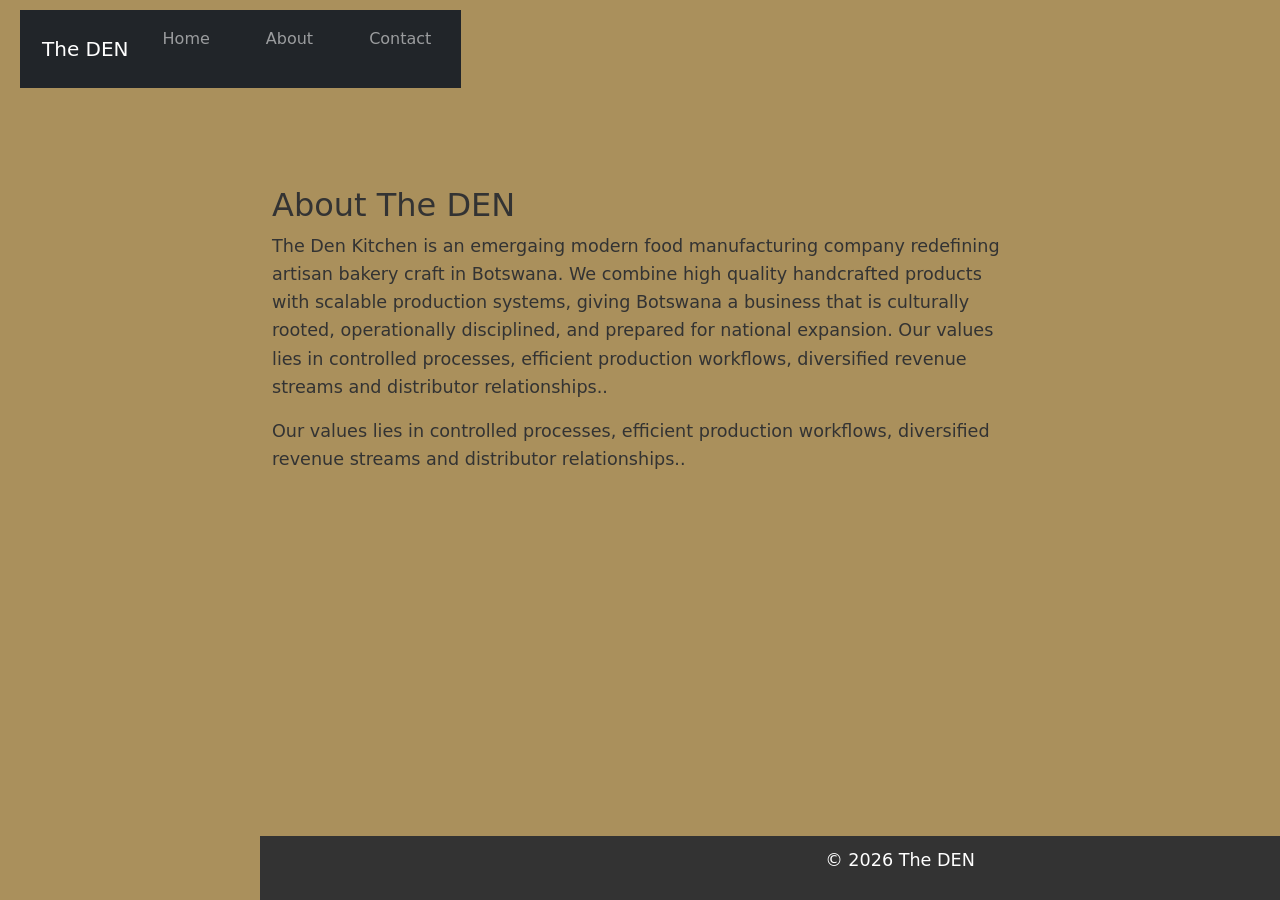
==== about.html @ 78507e6b "Add files via upload" ====
<!DOCTYPE html>
<html lang="en">
<head>
    <meta charset="UTF-8"> 

    <meta name="viewport" content="width=device-width, initial-scale=1.0"> 

    <title>About The DEN</title> 
      <!-- Bootstrap CSS --> 

    <link href="https://cdn.jsdelivr.net/npm/bootstrap@5.3.0/dist/css/bootstrap.min.css" rel="stylesheet"> 

    <!-- Custom CSS --> 
    <link rel="stylesheet" href="styles.css"> 

</head> 

<body> 

    <header> 

        <nav class="navbar navbar-expand-lg navbar-dark bg-dark"> 

        <div class="container"> 

            <a class="navbar-brand" href="index.html">The DEN</a> 

            <button class="navbar-toggler" type="button" data-bs-toggle="collapse" data-bs-target="#navbarNav"> 

                <span class="navbar-toggler-icon"></span> 

            </button> 

            <div class="collapse navbar-collapse" id="navbarNav"> 

                <ul class="navbar-nav"> 

                    <li class="nav-item"> 

                        <a class="nav-link" href="index.html">Home</a> 

                    </li> 

                    <li class="nav-item"> 

                        <a class="nav-link" href="about.html">About</a> 

                    </li> 

                    <li class="nav-item"> 

                        <a class="nav-link" href="contact.html">Contact</a> 

                    </li> 

                </ul> 

            </div> 

        </div> 

    </nav> 

    </header> 

 

    <main> 

        <main class="container my-5"> 

    <h2>About The DEN</h2> 

    <p>The Den Kitchen is an emergaing modern food manufacturing company redefining artisan bakery craft in Botswana.
                We combine high quality handcrafted products with scalable production systems, giving Botswana a business that is 
                culturally rooted, operationally disciplined, and prepared for national expansion. Our values lies in controlled
                 processes, efficient production workflows, diversified revenue streams and distributor relationships..</p> 

    <p>Our values lies in controlled processes, efficient production workflows, diversified revenue streams and distributor
        relationships..</p> 

    </main> 

 

    <footer> 

        <p>&copy; 2026 The DEN</p> 

    </footer> 
<!-- Your content goes here --> 

 

    <!-- Bootstrap JS and dependencies --> 

    <script src="https://cdn.jsdelivr.net/npm/@popperjs/core@2.11.6/dist/umd/popper.min.js"></script> 

    <script src="https://cdn.jsdelivr.net/npm/bootstrap@5.3.0/dist/js/bootstrap.min.js"></script> 

</body> 

</html>
---- styles.css ----
body { 
    font-family: system-ui, -apple-system, BlinkMacSystemFont, 'Segoe UI', Roboto, Oxygen, Ubuntu, Cantarell, 'Open Sans', 'Helvetica Neue', sans-serif; 
    color: #333;
    background-color: rgb(170, 144, 92);
    margin: 0; 
    padding: 0; 
    line-height: 1.6; 
} 
header {
    background-color: rgb(170, 144, 92);
    color: white
}

header h1 {
    margin: 0;
}

nav a {
    color: white;
    text-decoration: none;
    margin: 0 10px;
}

nav a:hover {
    text-decoration: underline;
}

main {
    padding: 20px;
     max-width: 800px; 
    margin: 0 auto; 
} 

main img { 
    max-width: 100%; 
    height: auto; 
    display: block; 
    margin: 20px 0; 
} 

footer { 
    background-color: #333; 
    color: white; 
    text-align: center; 
    padding: 10px; 
    position: fixed; 
    bottom: 0; 
    width: 100%;
} 

p { 
    font-size: 1.1em; 
} 

a { 
    color: #4CAF50; 
    text-decoration: none; 
} 

a:hover { 
    text-decoration: underline; 
} 

.logo img {
  border: none;
  outline: none;
  border-radius: 0;
}


main a[href^="mailto:"] { 
    color: #ff5722; 
    font-weight: bold; 
} 
header {
  display: flex;
  align-items: center;
  justify-content: space-between; /* pushes nav to the right */
  padding: 10px 20px;
}

nav ul {
  list-style: none;
  margin: 0;
  padding: 0;
  display: flex;
  gap: 20px; /* space between items */
}

nav a {
  text-decoration: none;
  color: #fff;
  font-weight: 500;
}

.navbar-nav{
    padding:0 0 20px;
    margin-left:auto;
    display: flex;
}

.navlink a{
    color: #333;
    text-decoration: none;
    font-weight: 600
}
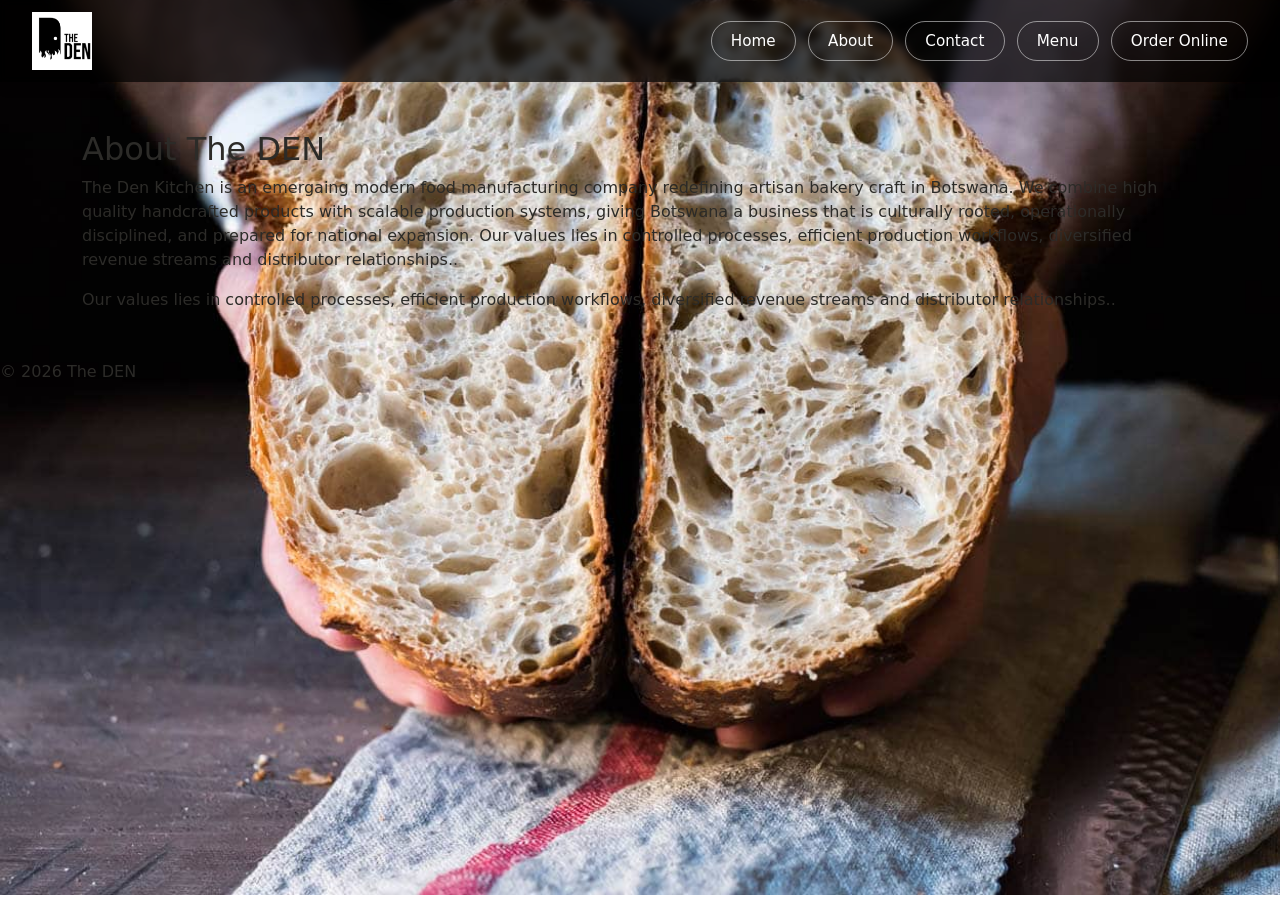
==== commit e254e613: "Refactor navbar structure and improve layout" ====
--- a/about.html
+++ b/about.html
@@ -19,51 +19,23 @@
 
     <header> 
 
-        <nav class="navbar navbar-expand-lg navbar-dark bg-dark"> 
+        <nav class="main-navbar">
+            <div class="logo-area">
+                <img src="logo.png" alt="The DEN" class="logo-img">
+            </div>
 
-        <div class="container"> 
+           <button class="nav-toggle" id="navToggleBtn">☰</button>
 
-            <a class="navbar-brand" href="index.html">The DEN</a> 
 
-            <button class="navbar-toggler" type="button" data-bs-toggle="collapse" data-bs-target="#navbarNav"> 
+<div class="nav-links" id="navLinks">
+            <a class="nav-btn-ghost" href="index.html">Home</a>
+            <a class="nav-btn-ghost" href="about.html">About</a>
+            <a class="nav-btn-ghost" href="contact.html">Contact</a>
+            <a class="nav-btn-ghost" href="Menu.html">Menu</a>
+             <a class="nav-btn-ghost" href="orderonline.html">Order Online</a>
+            </div>
+        </nav>
 
-                <span class="navbar-toggler-icon"></span> 
-
-            </button> 
-
-            <div class="collapse navbar-collapse" id="navbarNav"> 
-
-                <ul class="navbar-nav"> 
-
-                    <li class="nav-item"> 
-
-                        <a class="nav-link" href="index.html">Home</a> 
-
-                    </li> 
-
-                    <li class="nav-item"> 
-
-                        <a class="nav-link" href="about.html">About</a> 
-
-                    </li> 
-
-                    <li class="nav-item"> 
-
-                        <a class="nav-link" href="contact.html">Contact</a> 
-
-                    </li> 
-
-                </ul> 
-
-            </div> 
-
-        </div> 
-
-    </nav> 
-
-    </header> 
-
- 
 
     <main> 
 
@@ -100,4 +72,4 @@
 
 </body> 
 
-</html> +</html> 
--- a/styles.css
+++ b/styles.css
@@ -1,106 +1,276 @@
-body { 
-    font-family: system-ui, -apple-system, BlinkMacSystemFont, 'Segoe UI', Roboto, Oxygen, Ubuntu, Cantarell, 'Open Sans', 'Helvetica Neue', sans-serif; 
-    color: #333;
-    background-color: rgb(170, 144, 92);
-    margin: 0; 
-    padding: 0; 
-    line-height: 1.6; 
-} 
-header {
-    background-color: rgb(170, 144, 92);
-    color: white
+* {
+      margin: 0;
+      padding: 0;
+      box-sizing: border-box;
+    }
+
+    body {
+      font-family: 'Inter', system-ui, -apple-system, 'Segoe UI', Roboto, sans-serif;
+      background: url('bread.jpg') center/cover no-repeat;
+      min-height: 85vh;
+      color: #2c2b28;
+      line-height: 1.5;
+    }
+
+    /* ===== NAVBAR  ===== */
+    .main-navbar {
+      background: rgba(0, 0, 0, 0.7);
+      backdrop-filter: blur(5px);
+      padding: 0.75rem 2rem;
+      display: flex;
+      justify-content: space-between;
+      align-items: center;
+      flex-wrap: wrap;
+      position: sticky;
+      top: 0;
+      z-index: 1030;
+      box-shadow: 0 6px 14px rgba(0, 0, 0, 0.05);
+    }
+
+    .logo-img {
+      height: 58px;
+      width: auto;
+      filter: drop-shadow(0 2px 4px rgba(0,0,0,0.1));
+    }
+
+    .nav-links {
+      display: flex;
+      gap: 0.75rem;
+      align-items: center;
+      flex-wrap: wrap;
+    }
+
+    .nav-btn-ghost {
+      background: transparent;
+      color: white;
+      border: 1.5px solid rgba(255, 255, 255, 0.5);
+      padding: 0.5rem 1.2rem;
+      border-radius: 40px;
+      font-weight: 500;
+      text-decoration: none;
+      font-size: 0.95rem;
+      transition: all 0.2s ease;
+      display: inline-block;
+    }
+
+    .nav-btn-ghost:hover {
+      background: rgba(255, 255, 255, 0.2);
+      border-color: white;
+      color: white;
+      transform: translateY(-1px);
+    }
+
+    .nav-toggle {
+      display: none;
+      background: none;
+      border: 1.5px solid rgba(255, 255, 255, 0.7);
+      color: white;
+      font-size: 1.8rem;
+      padding: 0.2rem 0.8rem;
+      border-radius: 12px;
+      cursor: pointer;
+      line-height: 1;
+    }
+
+    @media (max-width: 768px) {
+      .nav-toggle {
+        display: block;
+      }
+      .nav-links {
+        display: none;
+        flex-direction: column;
+        align-items: stretch;
+        width: 100%;
+        margin-top: 1rem;
+        gap: 0.6rem;
+      }
+      .nav-links.open {
+        display: flex;
+      }
+      .main-navbar {
+        flex-wrap: wrap;
+        padding: 1rem;
+      }
+      .nav-btn-ghost {
+        text-align: center;
+      }
+    }
+
+    /* Hero section (home) */
+    .hero-section {
+      min-height: 85vh;
+      display: flex;
+      align-items: center;
+      justify-content: flex-start;
+      text-align: left;
+      padding: 2rem;
+    }
+
+    .hero-card {
+      background: rgba(0, 0, 0, 0.55);
+      backdrop-filter: blur(3px);
+      padding: 1.5rem 2rem;
+      border-radius: 32px;
+      max-width: 800px;
+      margin-left: 0;
+      margin-right: auto;
+    }
+
+    .hero-card h1 {
+      font-size: 3.8rem;
+      font-weight: 700;
+      color: white;
+      letter-spacing: -0.02em;
+      margin-bottom: 1rem;
+    }
+
+    .hero-card p {
+      font-size: 1.2rem;
+      color: rgba(255,255,240,0.95);
+      margin-bottom: 2rem;
+    }
+
+    .btn-group-custom {
+      display: flex;
+      gap: 1rem;
+      justify-content: center;
+      flex-wrap: wrap;
+    }
+
+    .btn-solid {
+      background-color: #a08547;
+      color: white;
+      padding: 0.75rem 2rem;
+      border-radius: 40px;
+      font-weight: 600;
+      text-decoration: none;
+      transition: 0.2s;
+      border: none;
+      display: inline-block;
+    }
+
+    .btn-solid:hover {
+      background-color: #a57c1f;
+      transform: scale(1.02);
+      color: white;
+    }
+
+    .btn-outline-light {
+      background: transparent;
+      border: 2px solid white;
+      color: white;
+      padding: 0.7rem 1.8rem;
+      border-radius: 40px;
+      font-weight: 500;
+      text-decoration: none;
+      transition: 0.2s;
+    }
+
+    .btn-outline-light:hover {
+      background: white;
+      color: #a08547;
+    }
+
+    /* footer */
+    .main-footer {
+      background-color: #1e1e1c;
+      color: #e2e2dc;
+      text-align: center;
+      padding: 1.5rem;
+      margin-top: 3rem;
+      font-size: 0.9rem;
+    }
+
+    /* page containers */
+    .page-container {
+      max-width: 1280px;
+      margin: 2rem auto;
+      padding: 0 2rem;
+    }
+
+    .page-title {
+      font-size: 2.5rem;
+      font-weight: 700;
+      color: #3e2e1f;
+      border-left: 6px solid #c49a2b;
+      padding-left: 1rem;
+      margin-bottom: 2rem;
+    }
+
+    /* about & contact cards */
+    .glass-card {
+      background: white;
+      border-radius: 28px;
+      box-shadow: 0 12px 30px rgba(0, 0, 0, 0.08);
+      padding: 2rem;
+      margin-bottom: 2rem;
+    }
+
+    .contact-icon {
+      font-size: 1.8rem;
+      color: #a08547;
+      margin-right: 1rem;
+    }
+
+    /* menu table refined */
+    .menu-table-wrapper {
+      background: white;
+      border-radius: 28px;
+      overflow: hidden;
+      box-shadow: 0 15px 35px rgba(0, 0, 0, 0.1);
+    }
+
+    .menu-table {
+      width: 100%;
+      border-collapse: collapse;
+      font-size: 1rem;
+    }
+
+    .menu-table th {
+      background-color: #a08547;
+      color: white;
+      padding: 1rem 1.2rem;
+      font-weight: 600;
+    }
+
+    .menu-table td {
+      padding: 1rem 1.2rem;
+      border-bottom: 1px solid #ece4d7;
+      color: #2c2b28;
+    }
+
+    .menu-table tr:last-child td {
+      border-bottom: none;
+    }
+
+    .menu-table tr:hover {
+      background-color: #fef6e8;
+    }
+
+    .price-tag {
+      font-weight: 700;
+      color: #b47c2e;
+    }
+
+
+    .insta-btn {
+      background-color: #c49a2b;
+      border: none;
+      border-radius: 60px;
+      padding: 0.7rem 1.8rem;
+      font-weight: 500;
+      transition: 0.2s;
+    }
+    .insta-btn:hover {
+      background-color: #9e741f;
+      transform: translateY(-2px);
+    }
+
+    @media (max-width: 640px) {
+      .hero-card h1 {
+        font-size: 2.4rem;
+      }
+      .page-container {
+        padding: 0 1.2rem;
+      }
 }
-
-header h1 {
-    margin: 0;
-}
-
-nav a {
-    color: white;
-    text-decoration: none;
-    margin: 0 10px;
-}
-
-nav a:hover {
-    text-decoration: underline;
-}
-
-main {
-    padding: 20px;
-     max-width: 800px; 
-    margin: 0 auto; 
-} 
-
-main img { 
-    max-width: 100%; 
-    height: auto; 
-    display: block; 
-    margin: 20px 0; 
-} 
-
-footer { 
-    background-color: #333; 
-    color: white; 
-    text-align: center; 
-    padding: 10px; 
-    position: fixed; 
-    bottom: 0; 
-    width: 100%;
-} 
-
-p { 
-    font-size: 1.1em; 
-} 
-
-a { 
-    color: #4CAF50; 
-    text-decoration: none; 
-} 
-
-a:hover { 
-    text-decoration: underline; 
-} 
-
-.logo img {
-  border: none;
-  outline: none;
-  border-radius: 0;
-}
-
-
-main a[href^="mailto:"] { 
-    color: #ff5722; 
-    font-weight: bold; 
-} 
-header {
-  display: flex;
-  align-items: center;
-  justify-content: space-between; /* pushes nav to the right */
-  padding: 10px 20px;
-}
-
-nav ul {
-  list-style: none;
-  margin: 0;
-  padding: 0;
-  display: flex;
-  gap: 20px; /* space between items */
-}
-
-nav a {
-  text-decoration: none;
-  color: #fff;
-  font-weight: 500;
-}
-
-.navbar-nav{
-    padding:0 0 20px;
-    margin-left:auto;
-    display: flex;
-}
-
-.navlink a{
-    color: #333;
-    text-decoration: none;
-    font-weight: 600
-}
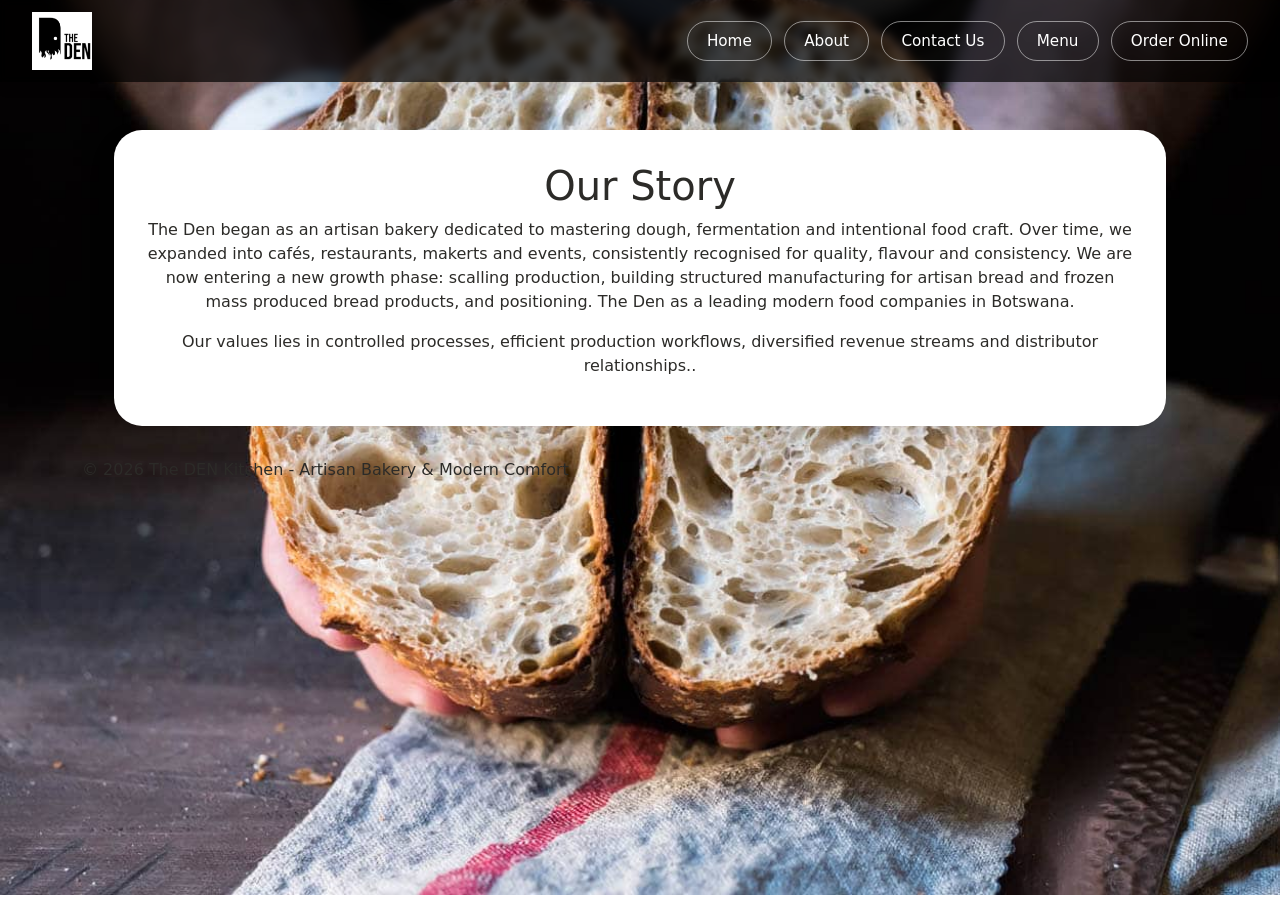
==== commit 3e05f4c1: "Revise content and layout for About page Updated the About page with new content and structure." ====
--- a/about.html
+++ b/about.html
@@ -30,7 +30,7 @@
 <div class="nav-links" id="navLinks">
             <a class="nav-btn-ghost" href="index.html">Home</a>
             <a class="nav-btn-ghost" href="about.html">About</a>
-            <a class="nav-btn-ghost" href="contact.html">Contact</a>
+            <a class="nav-btn-ghost" href="contact.html">Contact Us</a>
             <a class="nav-btn-ghost" href="Menu.html">Menu</a>
              <a class="nav-btn-ghost" href="orderonline.html">Order Online</a>
             </div>
@@ -40,36 +40,50 @@
     <main> 
 
         <main class="container my-5"> 
-
-    <h2>About The DEN</h2> 
-
-    <p>The Den Kitchen is an emergaing modern food manufacturing company redefining artisan bakery craft in Botswana.
-                We combine high quality handcrafted products with scalable production systems, giving Botswana a business that is 
-                culturally rooted, operationally disciplined, and prepared for national expansion. Our values lies in controlled
-                 processes, efficient production workflows, diversified revenue streams and distributor relationships..</p> 
-
-    <p>Our values lies in controlled processes, efficient production workflows, diversified revenue streams and distributor
+<div class="page-container">
+    <div class="glass-card text-center">
+        <h1><i class="bi bi-cup-straw"></i>Our Story</h1>
+    <p>The Den began as an artisan bakery dedicated to mastering dough,
+fermentation and intentional food craft. Over time, we expanded
+into cafés, restaurants, makerts and events, consistently
+recognised for quality, flavour and consistency. We are now
+entering a new growth phase: scalling production, building
+structured manufacturing for artisan bread and frozen mass
+produced bread products, and positioning. The Den as a leading
+modern food companies in Botswana.</p>
+<p>Our values lies in controlled processes, efficient production workflows, diversified revenue streams and distributor
         relationships..</p> 
 
+    </div>
+</div>
+
+
+        <main>
+        <footer>
+        <p>&copy; 2026 The DEN Kitchen - Artisan Bakery & Modern Comfort</p>
+    </footer>
+    <!-- Bootstrap JS -->
+    <script src="https://cdn.jsdelivr.net/npm/@popperjs/core@2.11.6/dist/umd/popper.min.js"></script>
+    <script src="https://cdn.jsdelivr.net/npm/bootstrap@5.3.0/dist/js/bootstrap.min.js"></script>
     </main> 
-
- 
-
-    <footer> 
-
-        <p>&copy; 2026 The DEN</p> 
-
-    </footer> 
-<!-- Your content goes here --> 
-
- 
 
     <!-- Bootstrap JS and dependencies --> 
 
     <script src="https://cdn.jsdelivr.net/npm/@popperjs/core@2.11.6/dist/umd/popper.min.js"></script> 
 
     <script src="https://cdn.jsdelivr.net/npm/bootstrap@5.3.0/dist/js/bootstrap.min.js"></script> 
+<script>
+   
+    const navToggle = document.getElementById('navToggleBtn');
+    const navLinks = document.getElementById('navLinks');
+    
 
+    if (navToggle && navLinks) {
+        navToggle.addEventListener('click', function() {
+            navLinks.classList.toggle('open');
+        });
+    }
+</script>
 </body> 
 
 </html> 
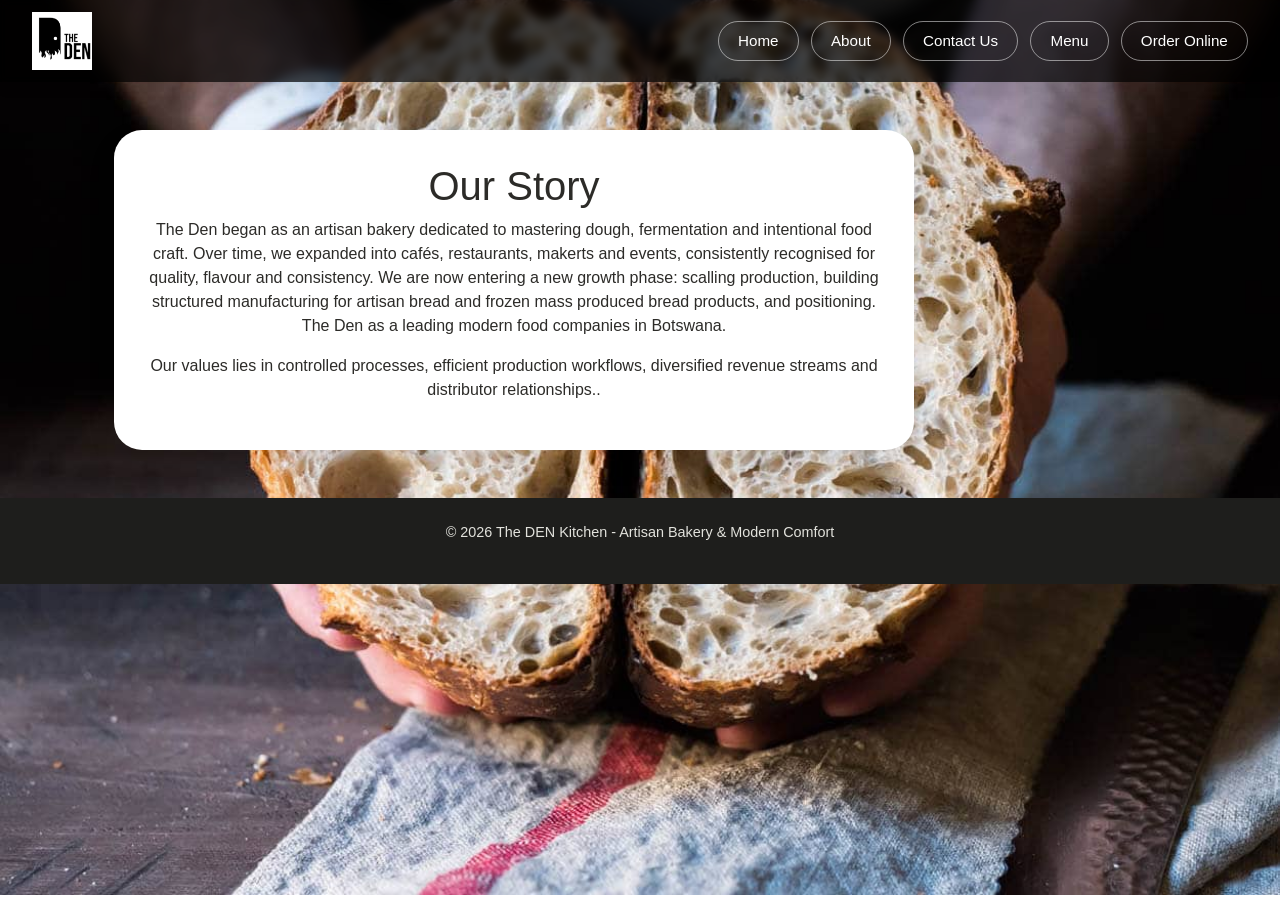
==== commit 3952b1b3: "Update about.html" ====
--- a/about.html
+++ b/about.html
@@ -56,34 +56,26 @@
 
     </div>
 </div>
+</main>
+<main>
+<footer class="main-footer">
+    <p>&copy; 2026 The DEN Kitchen - Artisan Bakery & Modern Comfort</p>
+</footer>
 
+<!-- Bootstrap JS -->
+<script src="https://cdn.jsdelivr.net/npm/@popperjs/core@2.11.6/dist/umd/popper.min.js"></script>
+<script src="https://cdn.jsdelivr.net/npm/bootstrap@5.3.0/dist/js/bootstrap.min.js"></script>
+</main>
 
-        <main>
-        <footer>
-        <p>&copy; 2026 The DEN Kitchen - Artisan Bakery & Modern Comfort</p>
-    </footer>
-    <!-- Bootstrap JS -->
-    <script src="https://cdn.jsdelivr.net/npm/@popperjs/core@2.11.6/dist/umd/popper.min.js"></script>
-    <script src="https://cdn.jsdelivr.net/npm/bootstrap@5.3.0/dist/js/bootstrap.min.js"></script>
-    </main> 
-
-    <!-- Bootstrap JS and dependencies --> 
-
-    <script src="https://cdn.jsdelivr.net/npm/@popperjs/core@2.11.6/dist/umd/popper.min.js"></script> 
-
-    <script src="https://cdn.jsdelivr.net/npm/bootstrap@5.3.0/dist/js/bootstrap.min.js"></script> 
 <script>
-   
     const navToggle = document.getElementById('navToggleBtn');
     const navLinks = document.getElementById('navLinks');
     
-
     if (navToggle && navLinks) {
         navToggle.addEventListener('click', function() {
             navLinks.classList.toggle('open');
         });
     }
 </script>
-</body> 
-
-</html> 
+</body>
+</html>
--- a/styles.css
+++ b/styles.css
@@ -5,7 +5,7 @@
     }
 
     body {
-      font-family: 'Inter', system-ui, -apple-system, 'Segoe UI', Roboto, sans-serif;
+      font-family: montserrat ExtraBold, sans-serif;
       background: url('bread.jpg') center/cover no-repeat;
       min-height: 85vh;
       color: #2c2b28;
@@ -173,12 +173,12 @@
 
     /* footer */
     .main-footer {
-      background-color: #1e1e1c;
+      background-color: #ffffff;
       color: #e2e2dc;
       text-align: center;
       padding: 1.5rem;
       margin-top: 3rem;
-      font-size: 0.9rem;
+      font-size: 2rem;
     }
 
     /* page containers */
@@ -200,77 +200,130 @@
     /* about & contact cards */
     .glass-card {
       background: white;
+      padding: 1.5rem 2rem;
+      border-radius: 32px;
+      max-width: 800px;
+      margin-left: 0;
+      margin-right: auto;
+      text-align: left;
       border-radius: 28px;
       box-shadow: 0 12px 30px rgba(0, 0, 0, 0.08);
       padding: 2rem;
       margin-bottom: 2rem;
+      justify-content: flex-start;
     }
 
     .contact-icon {
+      background: white;
+      padding: 1.5rem 2rem;
+      border-radius: 32px;
+      max-width: 800px;
+      margin-left: 0;
+      margin-right: auto;
+      text-align: left;
+      border-radius: 28px;
+      box-shadow: 0 12px 30px rgba(0, 0, 0, 0.08);
+      padding: 2rem;
+      margin-bottom: 2rem;
+      justify-content: flex-start;
       font-size: 1.8rem;
       color: #a08547;
       margin-right: 1rem;
     }
 
-    /* menu table refined */
-    .menu-table-wrapper {
-      background: white;
-      border-radius: 28px;
-      overflow: hidden;
-      box-shadow: 0 15px 35px rgba(0, 0, 0, 0.1);
-    }
-
-    .menu-table {
-      width: 100%;
-      border-collapse: collapse;
-      font-size: 1rem;
-    }
-
-    .menu-table th {
-      background-color: #a08547;
-      color: white;
-      padding: 1rem 1.2rem;
-      font-weight: 600;
-    }
-
-    .menu-table td {
-      padding: 1rem 1.2rem;
-      border-bottom: 1px solid #ece4d7;
-      color: #2c2b28;
-    }
-
-    .menu-table tr:last-child td {
-      border-bottom: none;
-    }
-
-    .menu-table tr:hover {
-      background-color: #fef6e8;
-    }
-
-    .price-tag {
-      font-weight: 700;
-      color: #b47c2e;
-    }
-
-
-    .insta-btn {
-      background-color: #c49a2b;
-      border: none;
-      border-radius: 60px;
-      padding: 0.7rem 1.8rem;
-      font-weight: 500;
-      transition: 0.2s;
-    }
-    .insta-btn:hover {
-      background-color: #9e741f;
-      transform: translateY(-2px);
-    }
-
-    @media (max-width: 640px) {
-      .hero-card h1 {
-        font-size: 2.4rem;
-      }
-      .page-container {
-        padding: 0 1.2rem;
-      }
-}
+/* Menu Page */
+.menu-section {
+    margin-bottom: 3rem;
+}
+
+.section-header {
+    display: flex;
+    align-items: center;
+    gap: 1rem;
+    margin-bottom: 1.5rem;
+    flex-wrap: wrap;
+}
+
+.section-header i {
+    font-size: 2rem;
+    color: #c49a2b;
+}
+
+.section-header h2 {
+    font-size: 1.8rem;
+    font-weight: 600;
+    color: #9a591c;
+    margin: 0;
+}
+
+.section-divider {
+    flex: 1;
+    height: 2px;
+    background: linear-gradient(90deg, #c49a2b, transparent);
+}
+
+.menu-grid {
+    display: grid;
+    grid-template-columns: repeat(auto-fill, minmax(300px, 1fr));
+    gap: 1rem;
+}
+
+.menu-item-card {
+    background: white;
+    border-radius: 16px;
+    padding: 1rem 1.25rem;
+    display: flex;
+    justify-content: space-between;
+    align-items: center;
+    transition: all 0.2s ease;
+    box-shadow: 0 2px 8px rgba(0, 0, 0, 0.05);
+    border: 1px solid #f0e6d8;
+}
+
+.menu-item-card:hover {
+    transform: translateY(-2px);
+    box-shadow: 0 8px 20px rgba(0, 0, 0, 0.1);
+    border-color: #c49a2b;
+}
+
+.menu-item-info h3 {
+    font-size: 1.1rem;
+    font-weight: 600;
+    margin: 0 0 0.25rem 0;
+    color: #2c2b28;
+}
+
+.menu-item-info p {
+    font-size: 0.8rem;
+    color: #8a7a6a;
+    margin: 0;
+}
+
+.menu-item-price {
+    font-weight: 700;
+    color: #c49a2b;
+    font-size: 1.1rem;
+    white-space: nowrap;
+    padding-left: 1rem;
+}
+
+.order-cta {
+    margin-top: 3rem;
+    background: linear-gradient(135deg, #fff9f0, #fff);
+    border: 2px solid #c49a2b20;
+}
+
+.order-cta h3 {
+    color: #3e2e1f;
+    margin-top: 1rem;
+}
+
+/* Footer */
+.main-footer {
+    background-color: #1e1e1c;
+    color: #e2e2dc;
+    text-align: center;
+    padding: 1.5rem;
+    margin-top: 3rem;
+    font-size: 0.9rem;
+}
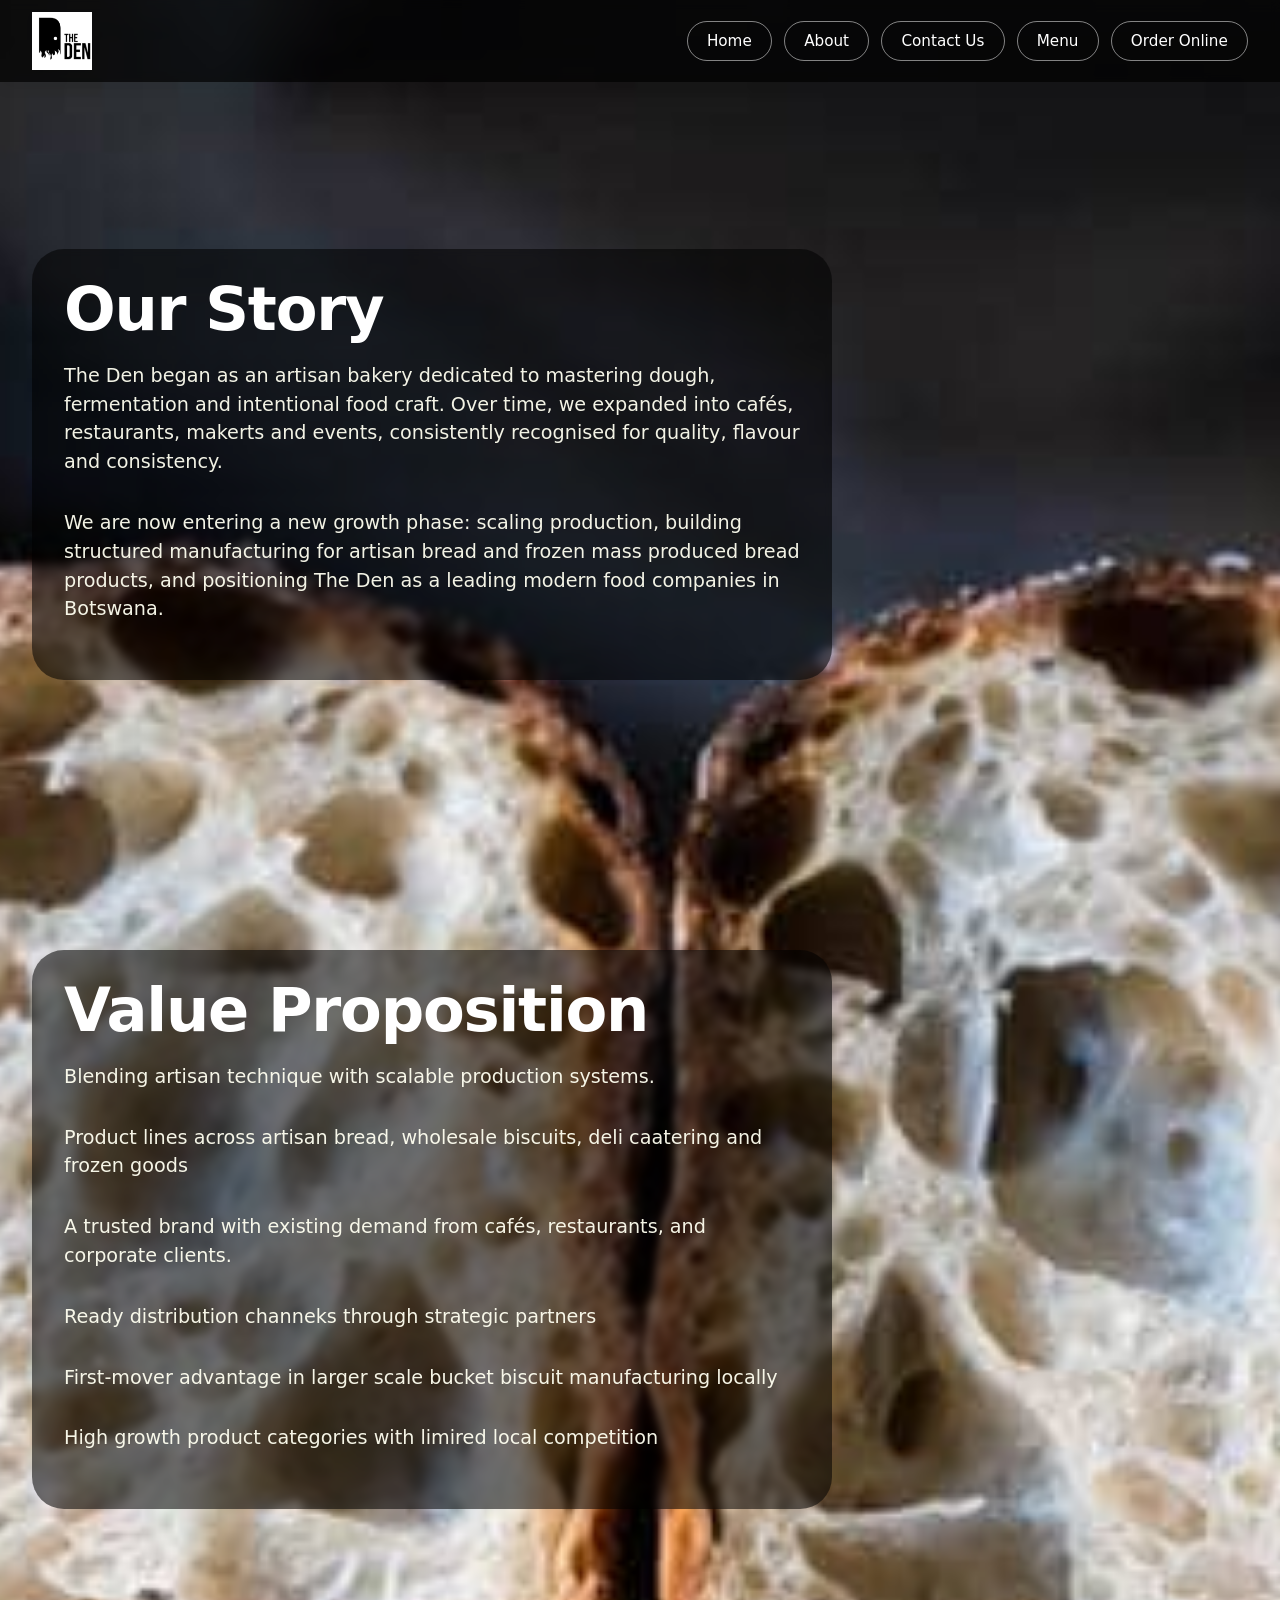
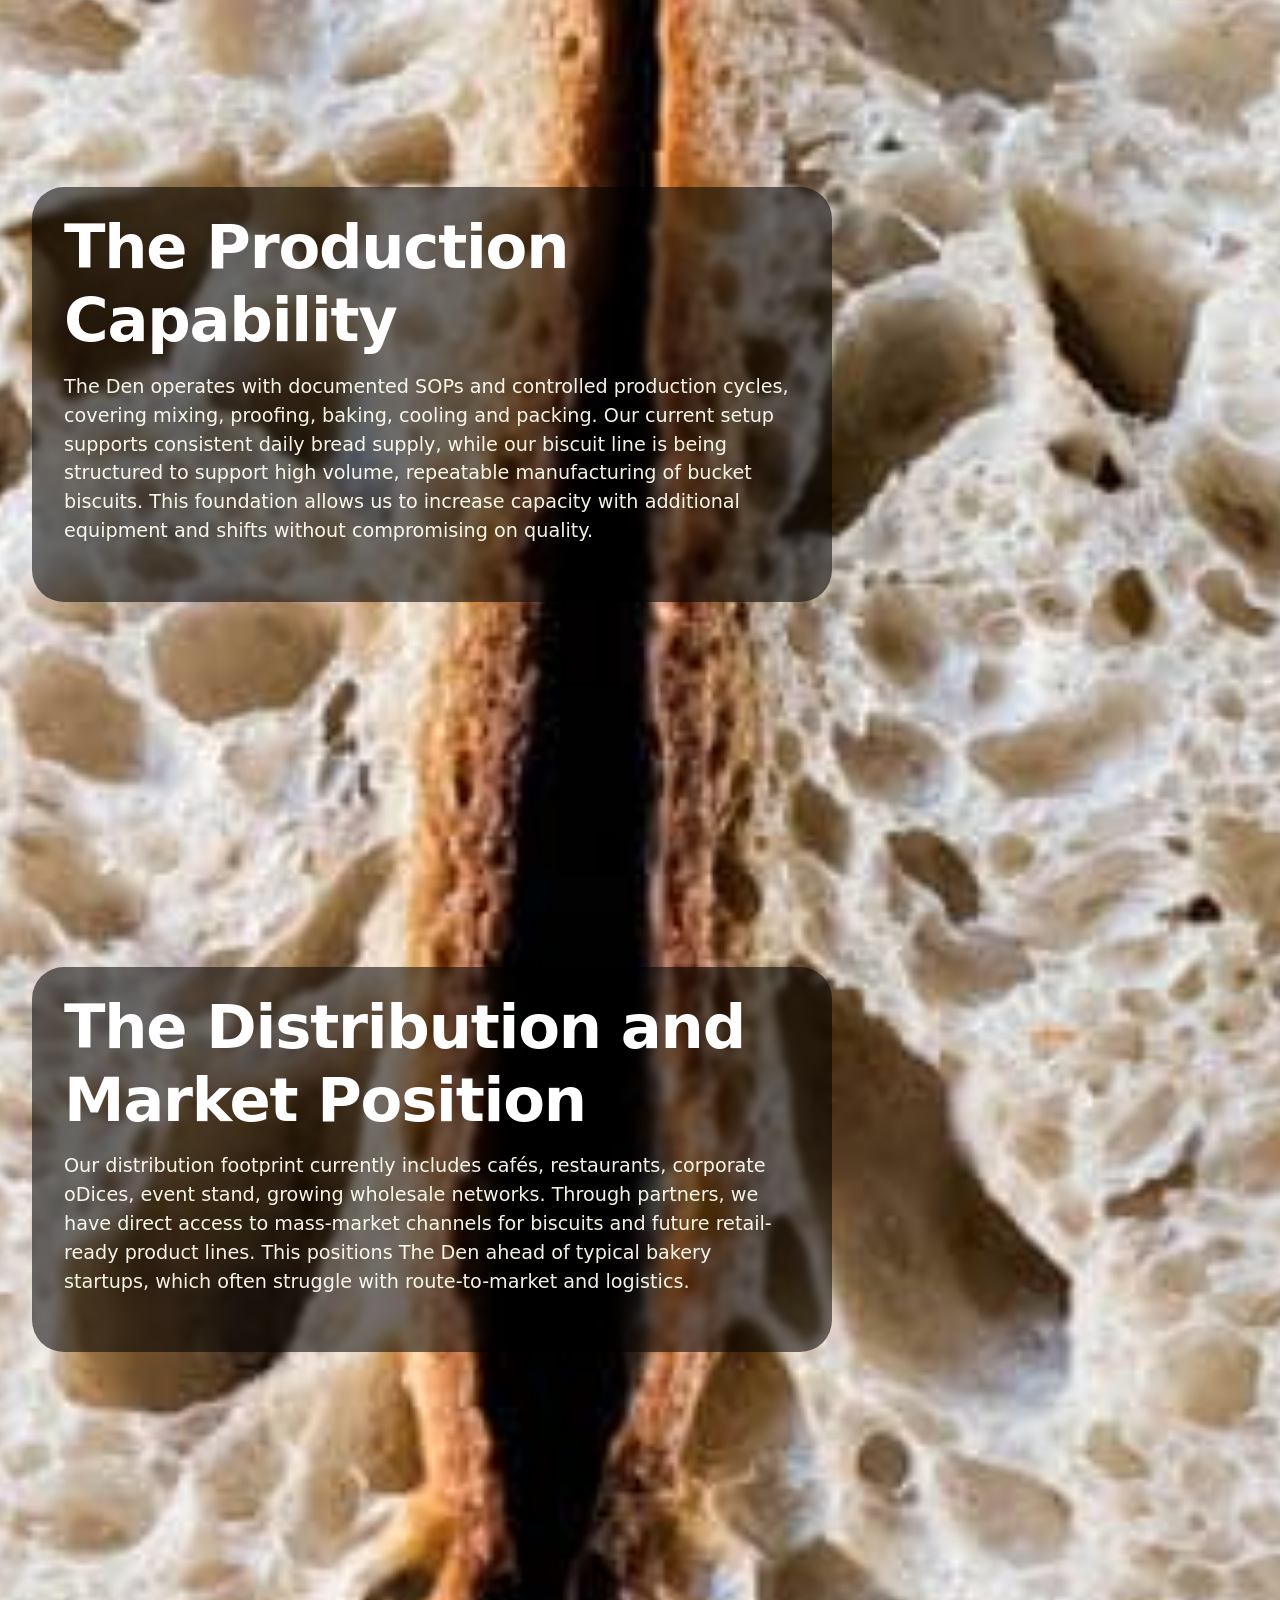
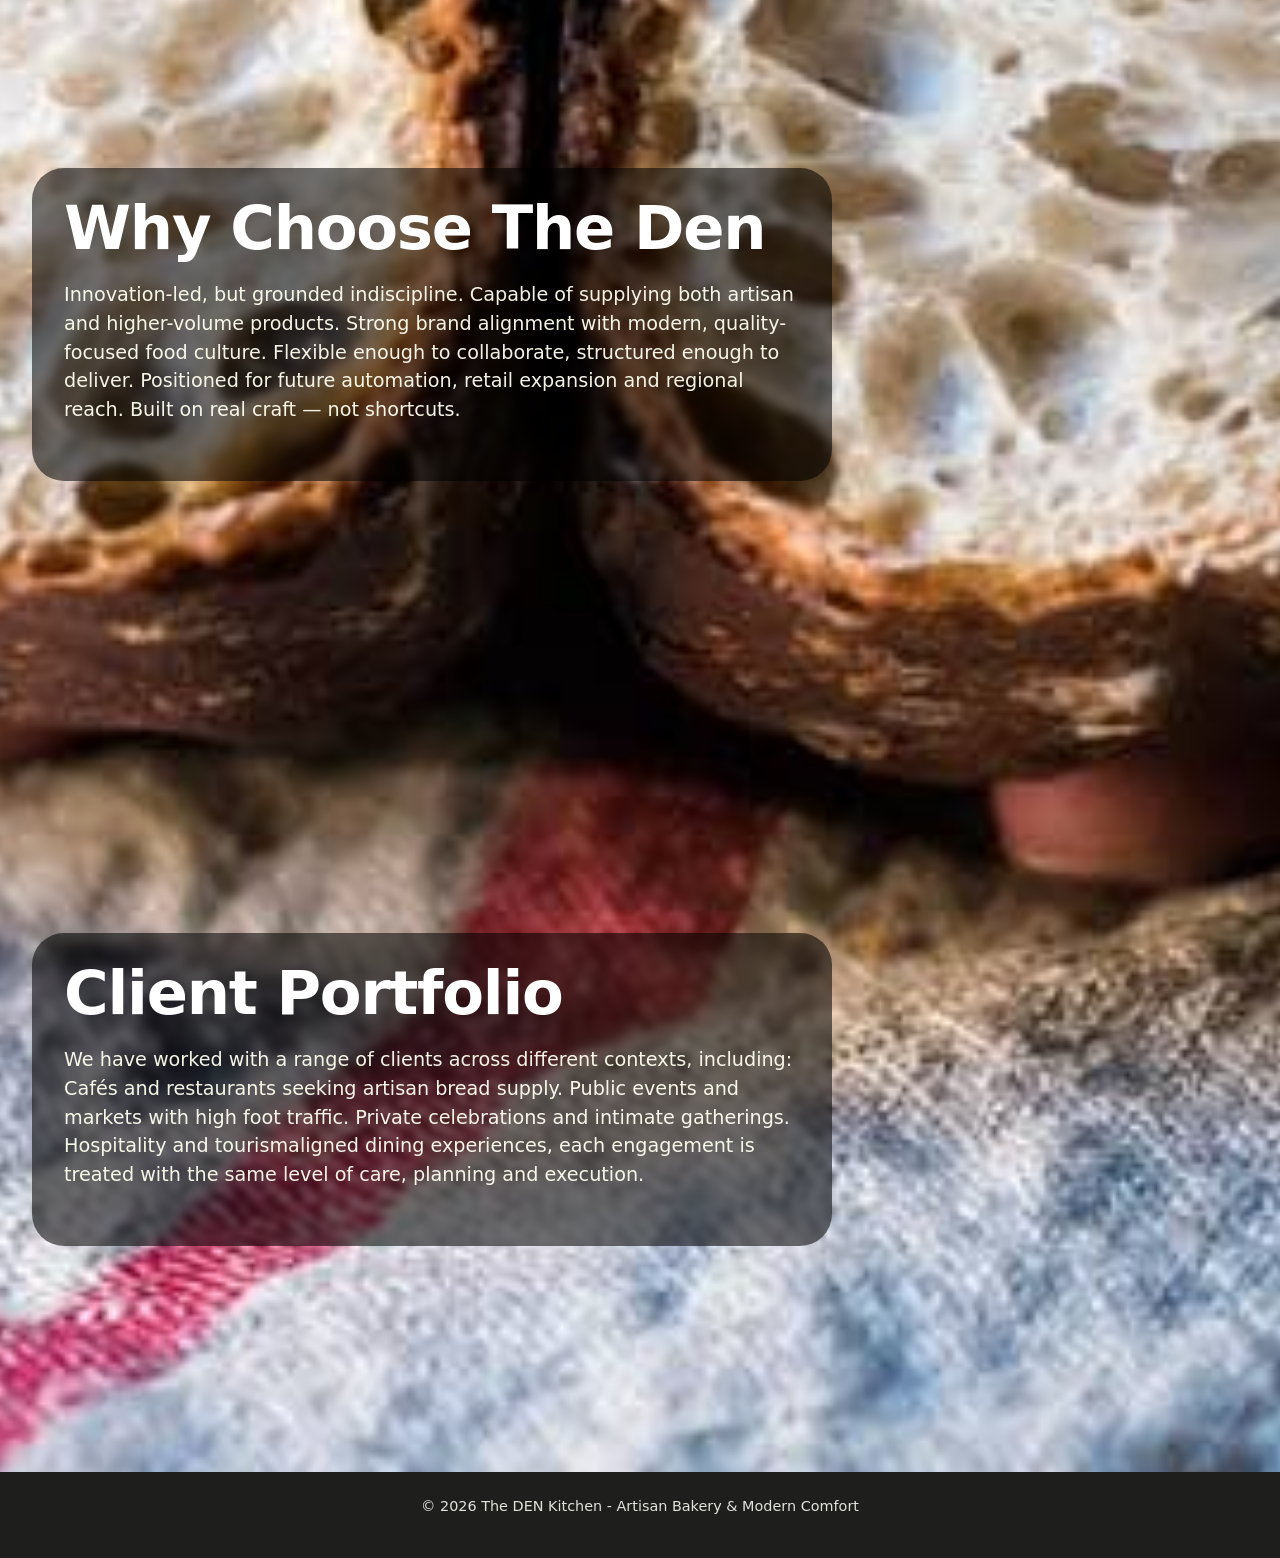
==== commit 76e49b99: "Revamp about.html with new content and structure Updated the structure and content of the about page" ====
--- a/about.html
+++ b/about.html
@@ -37,26 +37,144 @@
         </nav>
 
 
-    <main> 
-
-        <main class="container my-5"> 
-<div class="page-container">
-    <div class="glass-card text-center">
-        <h1><i class="bi bi-cup-straw"></i>Our Story</h1>
-    <p>The Den began as an artisan bakery dedicated to mastering dough,
+    <main>
+        <div class="hero-section" id="mainHero">
+            <div class="hero-card">
+      <h1>Our Story</h1>
+<p>The Den began as an artisan bakery dedicated to mastering dough,
 fermentation and intentional food craft. Over time, we expanded
 into cafés, restaurants, makerts and events, consistently
-recognised for quality, flavour and consistency. We are now
-entering a new growth phase: scalling production, building
+recognised for quality, flavour and consistency.</p>
+<p>We are now
+entering a new growth phase: scaling production, building
 structured manufacturing for artisan bread and frozen mass
-produced bread products, and positioning. The Den as a leading
+produced bread products, and positioning The Den as a leading
 modern food companies in Botswana.</p>
-<p>Our values lies in controlled processes, efficient production workflows, diversified revenue streams and distributor
-        relationships..</p> 
+</div>
+        </div>
+    </main>
+<div class="hero-section" id="mainHero">
+            <div class="hero-card">
+      <h1>Value Proposition</h1>
+      <p>Blending artisan technique
+with scalable production
+systems.</p>
+<p>Product lines across artisan
+bread, wholesale biscuits,
+deli caatering and frozen
+goods</p>
+<p>A trusted brand with existing
+demand from cafés,
+restaurants, and corporate
+clients.</p>
+<p>Ready distribution channeks
+through strategic partners</p>
+<p>First-mover advantage in
+larger scale bucket biscuit
+manufacturing locally</p>
+<p>High growth product
+categories with limired local
+competition</p>
+    </div>
+        </div>  
+    </main>
+    <main>
+        <div class="hero-section" id="mainHero">
+            <div class="hero-card">
+      <h1>The Production Capability</h1>
+      <p>The Den operates with
+documented SOPs and
+controlled production cycles,
+covering mixing, proofing,
+baking, cooling and packing. Our current setup supports
+consistent daily bread supply,
+while our biscuit line is being
+structured to support high
+volume, repeatable
+manufacturing of bucket
+biscuits. This foundation
+allows us to increase capacity
+with additional equipment and
+shifts without compromising
+on quality.</p>
+            </div>
+        </div>
+    </main>
+    <main>
+        <div class="hero-section" id="mainHero">
+            <div class="hero-card">
+        <h1>The Distribution and Market Position</h1>
+<p>Our distribution
+footprint currently
+includes cafés,
+restaurants, corporate
+oDices, event stand,
+growing wholesale
+networks.
+Through partners, we
+have direct access to
+mass-market channels
+for biscuits and future
+retail-ready product
+lines. This positions The
+Den ahead of typical
+bakery startups, which
+often struggle with
+route-to-market and
+logistics.</p>
+            </div>
+        </div>
+    </main>
 
-    </div>
-</div>
-</main>
+<main>
+        <div class="hero-section" id="mainHero">
+            <div class="hero-card">
+        <h1>Why Choose The Den</h1>
+        <p>Innovation-led, but grounded
+indiscipline.
+Capable of supplying both
+artisan and higher-volume
+products.
+Strong brand alignment with
+modern, quality-focused food
+culture.
+Flexible enough to
+collaborate, structured
+enough to deliver.
+Positioned for future
+automation, retail expansion
+and regional reach.
+Built on real craft — not
+shortcuts.</p>
+            </div>
+        </div>
+    </main>
+
+ </div>
+        </div>
+    </main>
+
+<main>
+        <div class="hero-section" id="mainHero">
+            <div class="hero-card">
+        <h1>Client Portfolio</h1>
+        <p>We have worked with a range
+of clients across different
+contexts, including:
+Cafés and restaurants seeking
+artisan bread supply.
+Public events and markets
+with high foot traffic.
+Private celebrations and
+intimate gatherings.
+Hospitality and tourismaligned dining experiences,
+each engagement is treated
+with the same level of care,
+planning and execution.</p>
+            </div>
+        </div>
+    </main> 
+
 <main>
 <footer class="main-footer">
     <p>&copy; 2026 The DEN Kitchen - Artisan Bakery & Modern Comfort</p>
--- a/styles.css
+++ b/styles.css
@@ -3,15 +3,18 @@
       padding: 0;
       box-sizing: border-box;
     }
-
-    body {
-      font-family: montserrat ExtraBold, sans-serif;
-      background: url('bread.jpg') center/cover no-repeat;
-      min-height: 85vh;
-      color: #2c2b28;
-      line-height: 1.5;
-    }
-
+body {
+    font-family: 'Montserrat', system-ui, -apple-system, 'Segoe UI', Roboto, Oxygen, Ubuntu, Cantarell, 'Open Sans', 'Helvetica Neue', sans-serif;
+    background: url('bread.jpg') center/cover no-repeat;
+    min-height: 100vh;
+    color: #2c2b28;
+    line-height: 1.5;
+    display: flex;
+    flex-direction: column;
+}
+    main {
+    flex: 1
+    }
     /* ===== NAVBAR  ===== */
     .main-navbar {
       background: rgba(0, 0, 0, 0.7);
@@ -169,16 +172,6 @@
     .btn-outline-light:hover {
       background: white;
       color: #a08547;
-    }
-
-    /* footer */
-    .main-footer {
-      background-color: #ffffff;
-      color: #e2e2dc;
-      text-align: center;
-      padding: 1.5rem;
-      margin-top: 3rem;
-      font-size: 2rem;
     }
 
     /* page containers */
@@ -324,6 +317,7 @@
     color: #e2e2dc;
     text-align: center;
     padding: 1.5rem;
-    margin-top: 3rem;
+    margin-top: 0;
     font-size: 0.9rem;
-}+    width: 100%;
+}
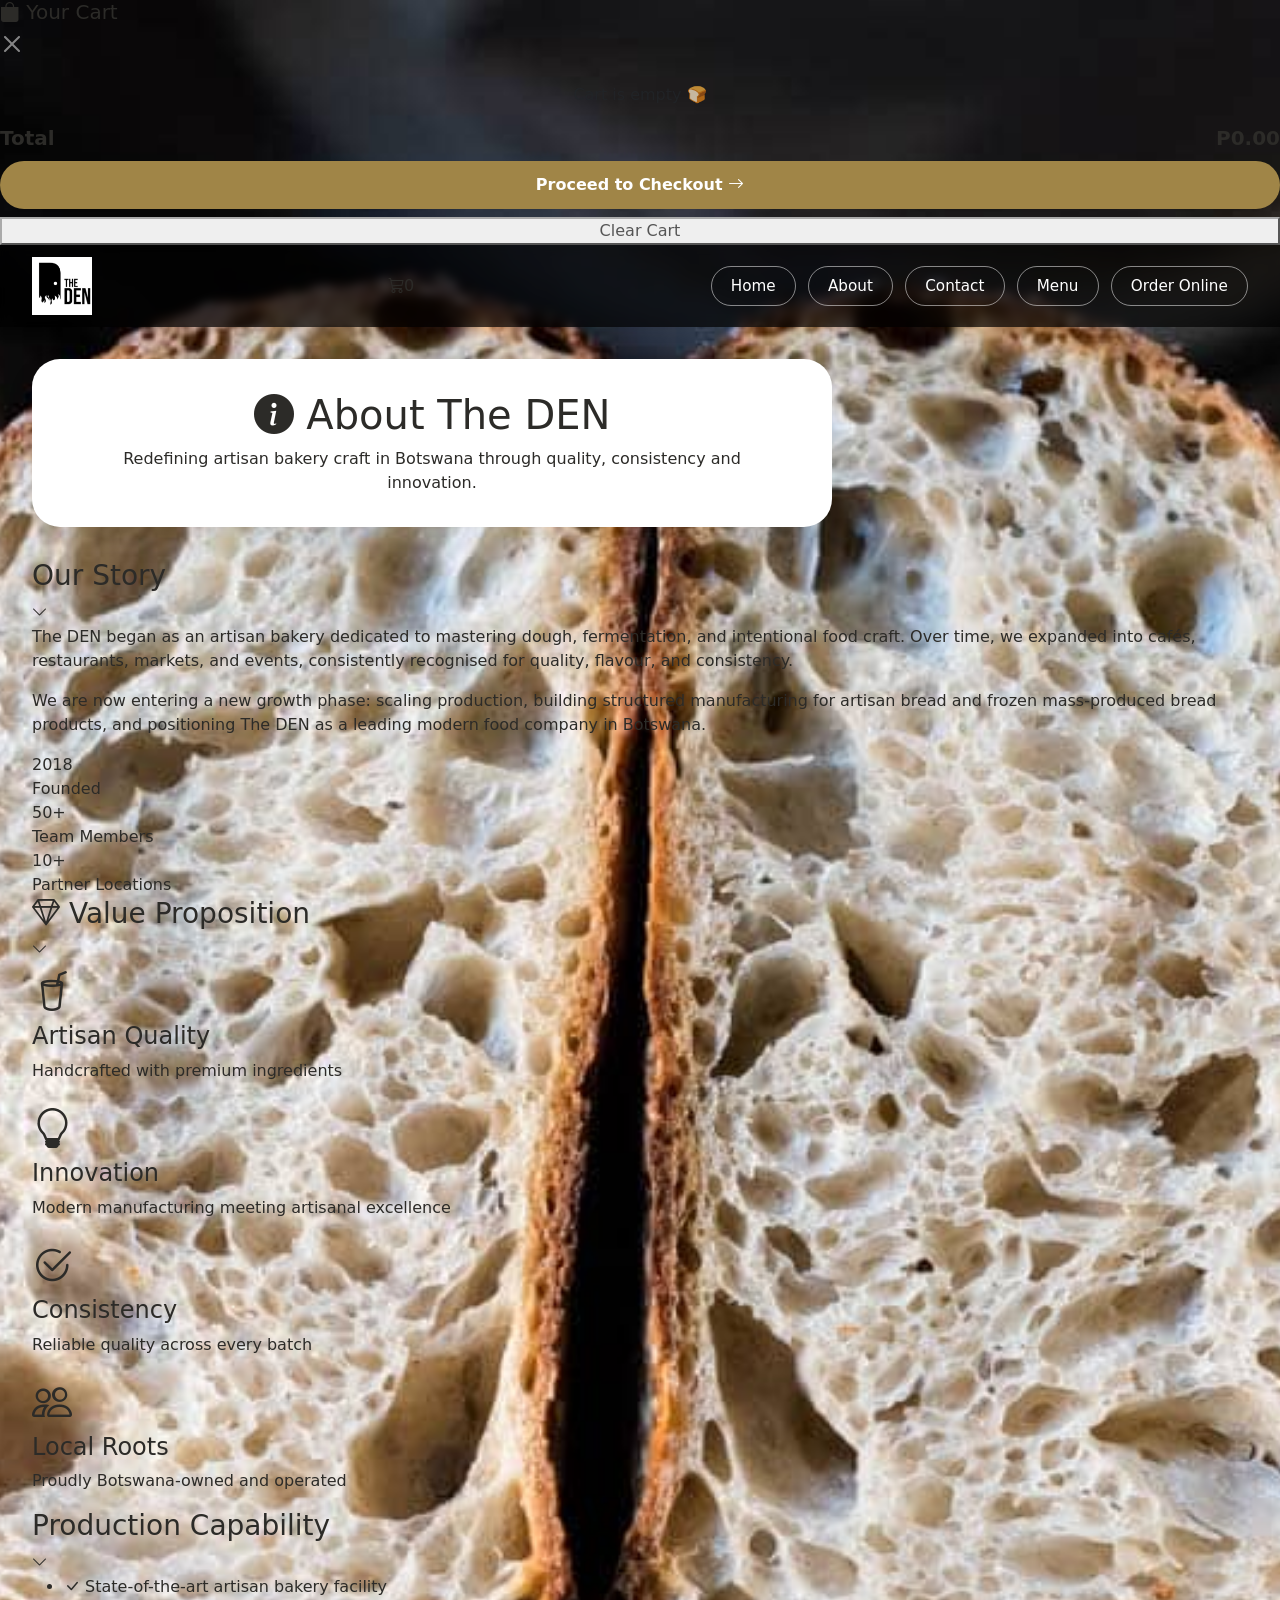
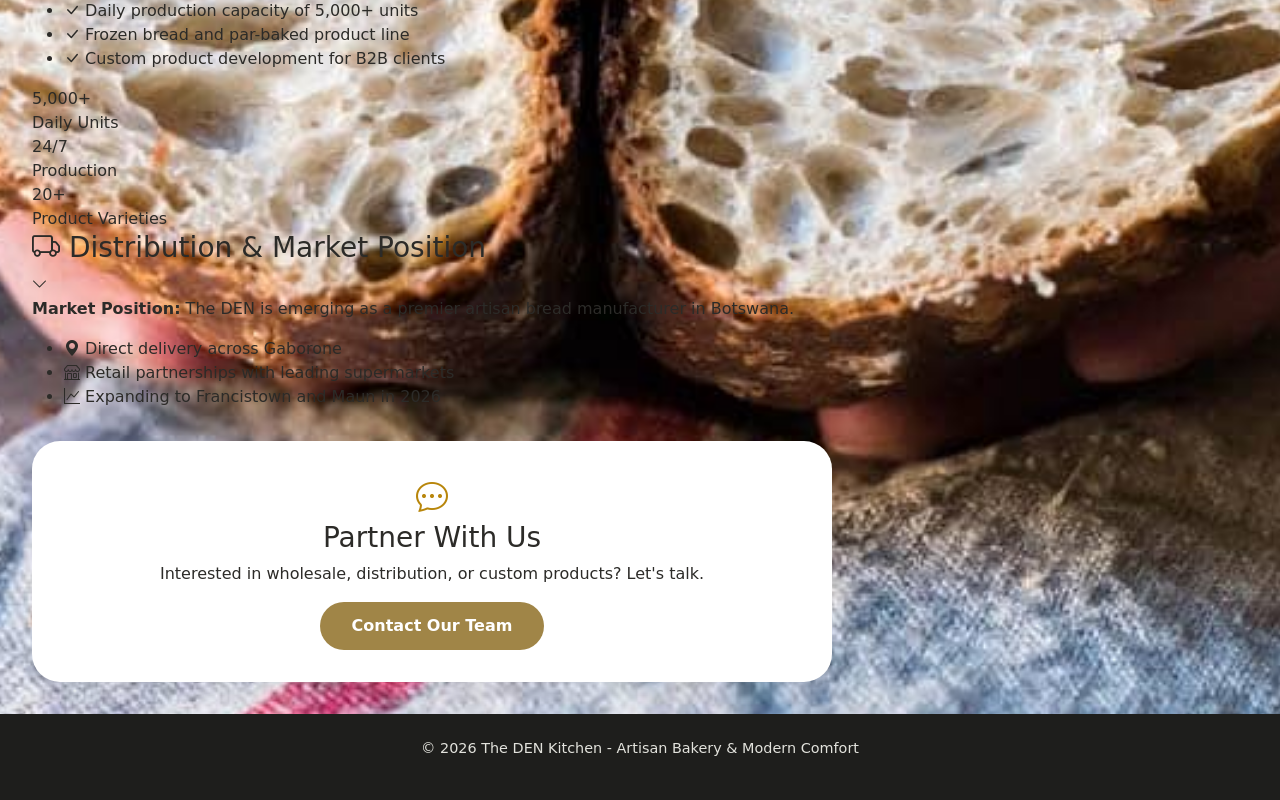
==== commit 5cbd21d9: "Refactor about.html with new layout and features" ====
--- a/about.html
+++ b/about.html
@@ -1,199 +1,189 @@
 <!DOCTYPE html>
 <html lang="en">
 <head>
-    <meta charset="UTF-8"> 
+    <meta charset="UTF-8">
+    <meta name="viewport" content="width=device-width, initial-scale=1.0">
+    <title>About The DEN</title>
+    <link href="https://cdn.jsdelivr.net/npm/bootstrap@5.3.0/dist/css/bootstrap.min.css" rel="stylesheet">
+    <link rel="stylesheet" href="https://cdn.jsdelivr.net/npm/bootstrap-icons@1.11.3/font/bootstrap-icons.min.css">
+    <link rel="stylesheet" href="styles.css">
+</head>
+<body>
 
-    <meta name="viewport" content="width=device-width, initial-scale=1.0"> 
+<!-- Cart Sidebar -->
+<div class="cart-overlay" id="cartOverlay" onclick="closeCart()"></div>
+<div class="cart-sidebar" id="cartSidebar">
+    <div class="cart-header">
+        <h5><i class="bi bi-bag-fill"></i> Your Cart</h5>
+        <button class="btn-close btn-close-white" onclick="closeCart()"></button>
+    </div>
+    <div class="cart-items" id="cartItemsList"><p class="text-muted text-center mt-4">Cart is empty</p></div>
+    <div class="cart-footer">
+        <div class="d-flex justify-content-between fw-bold fs-5"><span>Total</span><span id="cartTotalAmount">P0.00</span></div>
+        <button class="btn-solid w-100 mt-2" onclick="goToCheckout()">Proceed to Checkout <i class="bi bi-arrow-right"></i></button>
+        <button class="btn-outline w-100 mt-2" onclick="clearFullCart()" style="border-color:#aaa; color:#555;">Clear Cart</button>
+    </div>
+</div>
 
-    <title>About The DEN</title> 
-      <!-- Bootstrap CSS --> 
+<nav class="main-navbar">
+    <div class="logo-area">
+        <a href="index.html">
+            <img src="logo.png" alt="The DEN" class="logo-img" onerror="this.src='https://placehold.co/180x60/f5e6d3/b8860b?text=THE+DEN'">
+        </a>
+    </div>
+    <div style="display: flex; align-items: center; gap: 1rem;">
+        <div class="cart-icon" onclick="openCart()"><i class="bi bi-cart3"></i><span class="cart-count" id="globalCartCount">0</span></div>
+        <button class="nav-toggle" id="navToggleBtn">☰</button>
+    </div>
+    <div class="nav-links" id="navLinks">
+        <a class="nav-btn-ghost" href="index.html">Home</a>
+        <a class="nav-btn-ghost" href="about.html">About</a>
+        <a class="nav-btn-ghost" href="contact.html">Contact</a>
+        <a class="nav-btn-ghost" href="menu.html">Menu</a>
+        <a class="nav-btn-ghost" href="orderonline.html">Order Online</a>
+    </div>
+</nav>
 
-    <link href="https://cdn.jsdelivr.net/npm/bootstrap@5.3.0/dist/css/bootstrap.min.css" rel="stylesheet"> 
+<main style="flex: 1;">
+    <div class="page-container">
+        <div class="glass-card text-center" style="margin-bottom: 2rem;">
+            <h1><i class="bi bi-info-circle-fill"></i> About The DEN</h1>
+            <p style="max-width: 700px; margin: 0 auto;">Redefining artisan bakery craft in Botswana through quality, consistency and innovation.</p>
+        </div>
 
-    <!-- Custom CSS --> 
-    <link rel="stylesheet" href="styles.css"> 
-
-</head> 
-
-<body> 
-
-    <header> 
-
-        <nav class="main-navbar">
-            <div class="logo-area">
-                <img src="logo.png" alt="The DEN" class="logo-img">
+        <div class="accordion-section" id="section1">
+            <div class="accordion-header" onclick="toggleSection(this)">
+                <h3><i class="bi bi-book-heart"></i> Our Story</h3>
+                <i class="bi bi-chevron-down accordion-icon"></i>
             </div>
-
-           <button class="nav-toggle" id="navToggleBtn">☰</button>
-
-
-<div class="nav-links" id="navLinks">
-            <a class="nav-btn-ghost" href="index.html">Home</a>
-            <a class="nav-btn-ghost" href="about.html">About</a>
-            <a class="nav-btn-ghost" href="contact.html">Contact Us</a>
-            <a class="nav-btn-ghost" href="Menu.html">Menu</a>
-             <a class="nav-btn-ghost" href="orderonline.html">Order Online</a>
-            </div>
-        </nav>
-
-
-    <main>
-        <div class="hero-section" id="mainHero">
-            <div class="hero-card">
-      <h1>Our Story</h1>
-<p>The Den began as an artisan bakery dedicated to mastering dough,
-fermentation and intentional food craft. Over time, we expanded
-into cafés, restaurants, makerts and events, consistently
-recognised for quality, flavour and consistency.</p>
-<p>We are now
-entering a new growth phase: scaling production, building
-structured manufacturing for artisan bread and frozen mass
-produced bread products, and positioning The Den as a leading
-modern food companies in Botswana.</p>
-</div>
-        </div>
-    </main>
-<div class="hero-section" id="mainHero">
-            <div class="hero-card">
-      <h1>Value Proposition</h1>
-      <p>Blending artisan technique
-with scalable production
-systems.</p>
-<p>Product lines across artisan
-bread, wholesale biscuits,
-deli caatering and frozen
-goods</p>
-<p>A trusted brand with existing
-demand from cafés,
-restaurants, and corporate
-clients.</p>
-<p>Ready distribution channeks
-through strategic partners</p>
-<p>First-mover advantage in
-larger scale bucket biscuit
-manufacturing locally</p>
-<p>High growth product
-categories with limired local
-competition</p>
-    </div>
-        </div>  
-    </main>
-    <main>
-        <div class="hero-section" id="mainHero">
-            <div class="hero-card">
-      <h1>The Production Capability</h1>
-      <p>The Den operates with
-documented SOPs and
-controlled production cycles,
-covering mixing, proofing,
-baking, cooling and packing. Our current setup supports
-consistent daily bread supply,
-while our biscuit line is being
-structured to support high
-volume, repeatable
-manufacturing of bucket
-biscuits. This foundation
-allows us to increase capacity
-with additional equipment and
-shifts without compromising
-on quality.</p>
+            <div class="accordion-content">
+                <div class="accordion-content-inner">
+                    <p>The DEN began as an artisan bakery dedicated to mastering dough, fermentation, and intentional food craft. Over time, we expanded into cafés, restaurants, markets, and events, consistently recognised for quality, flavour, and consistency.</p>
+                    <p class="mt-2">We are now entering a new growth phase: scaling production, building structured manufacturing for artisan bread and frozen mass-produced bread products, and positioning The DEN as a leading modern food company in Botswana.</p>
+                    <div class="stats-grid">
+                        <div><div class="stat-number">2018</div><div class="stat-label">Founded</div></div>
+                        <div><div class="stat-number">50+</div><div class="stat-label">Team Members</div></div>
+                        <div><div class="stat-number">10+</div><div class="stat-label">Partner Locations</div></div>
+                    </div>
+                </div>
             </div>
         </div>
-    </main>
-    <main>
-        <div class="hero-section" id="mainHero">
-            <div class="hero-card">
-        <h1>The Distribution and Market Position</h1>
-<p>Our distribution
-footprint currently
-includes cafés,
-restaurants, corporate
-oDices, event stand,
-growing wholesale
-networks.
-Through partners, we
-have direct access to
-mass-market channels
-for biscuits and future
-retail-ready product
-lines. This positions The
-Den ahead of typical
-bakery startups, which
-often struggle with
-route-to-market and
-logistics.</p>
+
+        <div class="accordion-section" id="section2">
+            <div class="accordion-header" onclick="toggleSection(this)">
+                <h3><i class="bi bi-gem"></i> Value Proposition</h3>
+                <i class="bi bi-chevron-down accordion-icon"></i>
+            </div>
+            <div class="accordion-content">
+                <div class="accordion-content-inner">
+                    <div class="value-grid">
+                        <div class="value-card"><i class="bi bi-cup-straw fs-1"></i><h4>Artisan Quality</h4><p>Handcrafted with premium ingredients</p></div>
+                        <div class="value-card"><i class="bi bi-lightbulb fs-1"></i><h4>Innovation</h4><p>Modern manufacturing meeting artisanal excellence</p></div>
+                        <div class="value-card"><i class="bi bi-check2-circle fs-1"></i><h4>Consistency</h4><p>Reliable quality across every batch</p></div>
+                        <div class="value-card"><i class="bi bi-people fs-1"></i><h4>Local Roots</h4><p>Proudly Botswana-owned and operated</p></div>
+                    </div>
+                </div>
             </div>
         </div>
-    </main>
 
-<main>
-        <div class="hero-section" id="mainHero">
-            <div class="hero-card">
-        <h1>Why Choose The Den</h1>
-        <p>Innovation-led, but grounded
-indiscipline.
-Capable of supplying both
-artisan and higher-volume
-products.
-Strong brand alignment with
-modern, quality-focused food
-culture.
-Flexible enough to
-collaborate, structured
-enough to deliver.
-Positioned for future
-automation, retail expansion
-and regional reach.
-Built on real craft — not
-shortcuts.</p>
+        <div class="accordion-section" id="section3">
+            <div class="accordion-header" onclick="toggleSection(this)">
+                <h3><i class="bi bi-building-factory"></i> Production Capability</h3>
+                <i class="bi bi-chevron-down accordion-icon"></i>
+            </div>
+            <div class="accordion-content">
+                <div class="accordion-content-inner">
+                    <ul class="capability-list">
+                        <li><i class="bi bi-check-lg"></i> State-of-the-art artisan bakery facility</li>
+                        <li><i class="bi bi-check-lg"></i> Daily production capacity of 5,000+ units</li>
+                        <li><i class="bi bi-check-lg"></i> Frozen bread and par-baked product line</li>
+                        <li><i class="bi bi-check-lg"></i> Custom product development for B2B clients</li>
+                    </ul>
+                    <div class="stats-grid">
+                        <div><div class="stat-number">5,000+</div><div class="stat-label">Daily Units</div></div>
+                        <div><div class="stat-number">24/7</div><div class="stat-label">Production</div></div>
+                        <div><div class="stat-number">20+</div><div class="stat-label">Product Varieties</div></div>
+                    </div>
+                </div>
             </div>
         </div>
-    </main>
 
- </div>
-        </div>
-    </main>
-
-<main>
-        <div class="hero-section" id="mainHero">
-            <div class="hero-card">
-        <h1>Client Portfolio</h1>
-        <p>We have worked with a range
-of clients across different
-contexts, including:
-Cafés and restaurants seeking
-artisan bread supply.
-Public events and markets
-with high foot traffic.
-Private celebrations and
-intimate gatherings.
-Hospitality and tourismaligned dining experiences,
-each engagement is treated
-with the same level of care,
-planning and execution.</p>
+        <div class="accordion-section" id="section4">
+            <div class="accordion-header" onclick="toggleSection(this)">
+                <h3><i class="bi bi-truck"></i> Distribution & Market Position</h3>
+                <i class="bi bi-chevron-down accordion-icon"></i>
+            </div>
+            <div class="accordion-content">
+                <div class="accordion-content-inner">
+                    <p><strong>Market Position:</strong> The DEN is emerging as a premier artisan bread manufacturer in Botswana.</p>
+                    <ul class="capability-list">
+                        <li><i class="bi bi-geo-alt-fill"></i> Direct delivery across Gaborone</li>
+                        <li><i class="bi bi-shop"></i> Retail partnerships with leading supermarkets</li>
+                        <li><i class="bi bi-graph-up"></i> Expanding to Francistown and Maun in 2026</li>
+                    </ul>
+                </div>
             </div>
         </div>
-    </main> 
 
-<main>
+        <div class="glass-card text-center" style="margin-top: 2rem;">
+            <i class="bi bi-chat-dots" style="font-size: 2rem; color: #b8860b;"></i>
+            <h3>Partner With Us</h3>
+            <p>Interested in wholesale, distribution, or custom products? Let's talk.</p>
+            <a href="contact.html" class="btn-solid">Contact Our Team</a>
+        </div>
+    </div>
+</main>
+
 <footer class="main-footer">
     <p>&copy; 2026 The DEN Kitchen - Artisan Bakery & Modern Comfort</p>
 </footer>
 
-<!-- Bootstrap JS -->
-<script src="https://cdn.jsdelivr.net/npm/@popperjs/core@2.11.6/dist/umd/popper.min.js"></script>
-<script src="https://cdn.jsdelivr.net/npm/bootstrap@5.3.0/dist/js/bootstrap.min.js"></script>
-</main>
+<script>
+    function toggleSection(headerElement) {
+        const accordionSection = headerElement.closest('.accordion-section');
+        if (accordionSection.classList.contains('active')) {
+            accordionSection.classList.remove('active');
+        } else {
+            accordionSection.classList.add('active');
+        }
+    }
 
-<script>
+    // ========== CART FUNCTIONS ==========
+    let cart = JSON.parse(localStorage.getItem('denCart')) || [];
+
+    function saveCart() { localStorage.setItem('denCart', JSON.stringify(cart)); updateCartUI(); }
+
+    function updateCartUI() {
+        const count = cart.reduce((s, i) => s + i.qty, 0);
+        document.querySelectorAll('#globalCartCount').forEach(el => { if(el) el.innerText = count; });
+        const container = document.getElementById('cartItemsList');
+        const totalSpan = document.getElementById('cartTotalAmount');
+        if(!container) return;
+        if(cart.length === 0) { container.innerHTML = '<p class="text-muted text-center mt-4">Cart is empty 🍞</p>'; if(totalSpan) totalSpan.innerText = 'P0.00'; return; }
+        let html = '', total = 0;
+        cart.forEach((item, idx) => { let itemTotal = item.price * item.qty; total += itemTotal;
+            html += `<div class="cart-item"><div><strong>${item.name}</strong><br><small>P${item.price} each</small></div>
+            <div class="cart-item-actions"><button onclick="updateQty(${idx},-1)">-</button><span class="mx-1">${item.qty}</span><button onclick="updateQty(${idx},1)">+</button>
+            <button onclick="removeItem(${idx})" style="background:none; color:#999;">🗑</button></div><div>P${itemTotal.toFixed(2)}</div></div>`;
+        });
+        container.innerHTML = html; totalSpan.innerText = `P${total.toFixed(2)}`;
+    }
+
+    function updateQty(idx, delta) { let newQty = cart[idx].qty + delta; if(newQty <= 0) cart.splice(idx,1); else cart[idx].qty = newQty; saveCart(); }
+    function removeItem(idx) { cart.splice(idx,1); saveCart(); showToast('Item removed'); }
+    function clearFullCart() { if(confirm('Clear cart?')) { cart = []; saveCart(); closeCart(); showToast('Cart cleared'); } }
+    function showToast(msg) { let t = document.createElement('div'); t.className = 'toast-msg'; t.innerHTML = msg; document.body.appendChild(t); setTimeout(()=>t.remove(),2000); }
+    function openCart() { document.getElementById('cartSidebar').classList.add('open'); document.getElementById('cartOverlay').style.display = 'block'; }
+    function closeCart() { document.getElementById('cartSidebar').classList.remove('open'); document.getElementById('cartOverlay').style.display = 'none'; }
+    function goToCheckout() { closeCart(); window.location.href = 'orderonline.html'; }
+
     const navToggle = document.getElementById('navToggleBtn');
     const navLinks = document.getElementById('navLinks');
-    
     if (navToggle && navLinks) {
-        navToggle.addEventListener('click', function() {
-            navLinks.classList.toggle('open');
-        });
+        navToggle.addEventListener('click', function() { navLinks.classList.toggle('open'); });
     }
+
+    updateCartUI();
 </script>
 </body>
 </html>
--- a/styles.css
+++ b/styles.css
@@ -225,6 +225,36 @@
     }
 
 /* Menu Page */
+.menu-hero {
+    min-height:40vh;
+    display: flex;
+    align-items: center;
+    justify-content: flex-start;
+    text-align: left;
+    padding: 2rem; 
+}
+
+.menu-hero-card {
+    background: rgba(0, 0, 0, 0.55);
+    backdrop-filter: blur(3px);
+    padding: 1.5rem 2rem;
+    border-radius: 32px;
+    max-width: 800px;
+    margin-left: 0;
+    margin-right: auto;
+}
+.menu-hero-card h1 {
+    font-size: 3.8rem;
+    font-weight: 700;
+    color: white;
+    letter-spacing: -0.02em;
+    margin-bottom: 1rem;
+}
+.menu-hero-card p {
+    font-size: 1.1rem;
+    color: white;
+    margin-bottom: 2rem;
+}
 .menu-section {
     margin-bottom: 3rem;
 }
